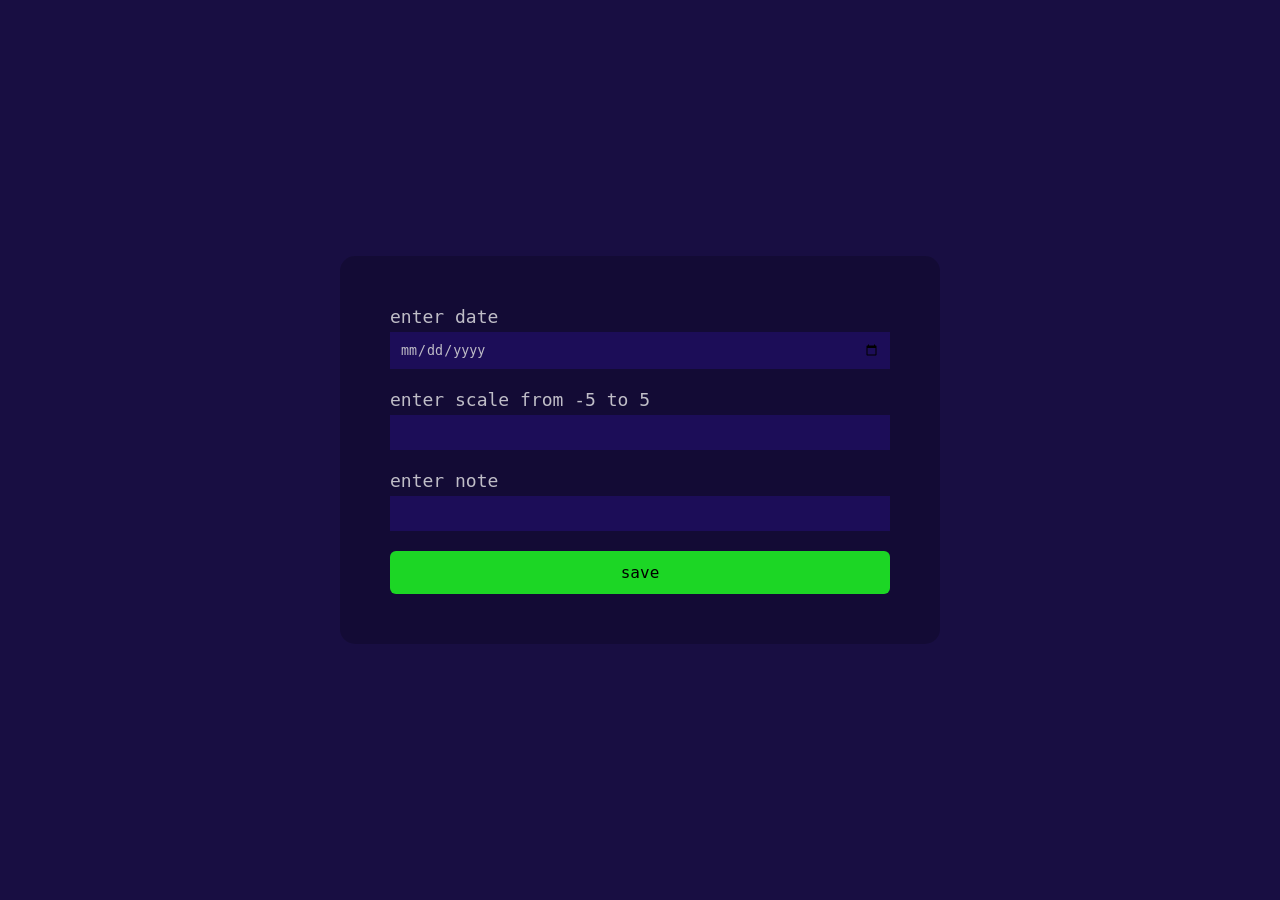
==== index_1.html @ 664de77d "Initial commit" ====
<!DOCTYPE html>
<html lang="en">
<head>
  <meta charset="UTF-8">
  <meta name="viewport" content="width=device-width, initial-scale=1.0">
  <title>My Tracker</title>
  <link rel="stylesheet" href="./styles.css">
</head>
<body>
    <main class="container">
        <form id="form">

            <label for="date">enter date</label>
            <input type="date" id="date" required>
    
            <label for="scale">enter scale from -5 to 5</label>
            <input type="number" min= "-5" max= "5" id="scale" required>
    
            <label for="note">enter note</label>
            <input type="text" id="note" required>
    
            <button type="submit">save</button>
            
        </form>
    </main>
    <script src="./index_1.js"></script>
</body>
</html>
---- styles.css ----
* {
    box-sizing: border-box;
}
:root {
    --primary-bg: rgb(24, 14, 66);
    --primary-bg-op: rgba(38, 16, 125, 0.5);

    --font-color: rgb(191, 189, 199);

    --accent-hover: rgba(28, 214, 37, 0.7);
    --accent: rgb(28, 214, 37);

    --scroll-track-dark: rgba(255, 255, 255, 0.05);
}
body {
    display: flex;
    justify-content: center;
    align-items: center;

    height: 100%;
    min-height: 100vh;

    margin: 0;

    font-family: monospace;
    text-align: center;
    font-size: 18px;

    background-color: var(--primary-bg);
    color: white;
}
.container {
    width: 90%;
    width: 100%;
    max-width: 600px;
    background: rgba(0, 0, 0, 0.2);
    border-radius: 15px;
    padding: 20px;
}

/*form*/
#form {
    display: flex;
    flex-direction: column;
    text-align: left;
    padding: 30px;
}
input {
    margin-bottom: 20px;
    padding: 10px;
    background-color: var(--primary-bg-op);
    border-style: none;
    color: var(--font-color);
    font-family: inherit;
}
label {
    margin-bottom: 5px;
    color: var(--font-color);
}

/*button*/
button {
    padding: 12px;
    border-radius: 6px;
    background-color: var(--accent);
    cursor: pointer;
    font-size: 16px;
    font-family: monospace;
    transition: background-color 0.3s ease, transform 0.1s active;
    border: none;
}
button:hover {
    background-color: var(--accent-hover);
    transform: scale(0.98);
}

/*chart*/
.chart-wrapper {
    width: 95%;          
    margin: 0 auto;
    overflow-x: auto;    
}
.chart-area {
    height: 500px; 
    min-width: 100%;   
}

/*scrollbar*/
.chart-wrapper::-webkit-scrollbar {
    height: 8px;
    background-color: var(--primary-bg);
}

.chart-wrapper::-webkit-scrollbar-thumb {
    background-color: var(--primary-bg-op); 
    border-radius: 10px;
}

.chart-wrapper::-webkit-scrollbar-thumb:hover {
    background-color: var(--accent); 
}

.chart-wrapper::-webkit-scrollbar-track {
    background: var(--scroll-track-dark); 
    border-radius: 10px;
}
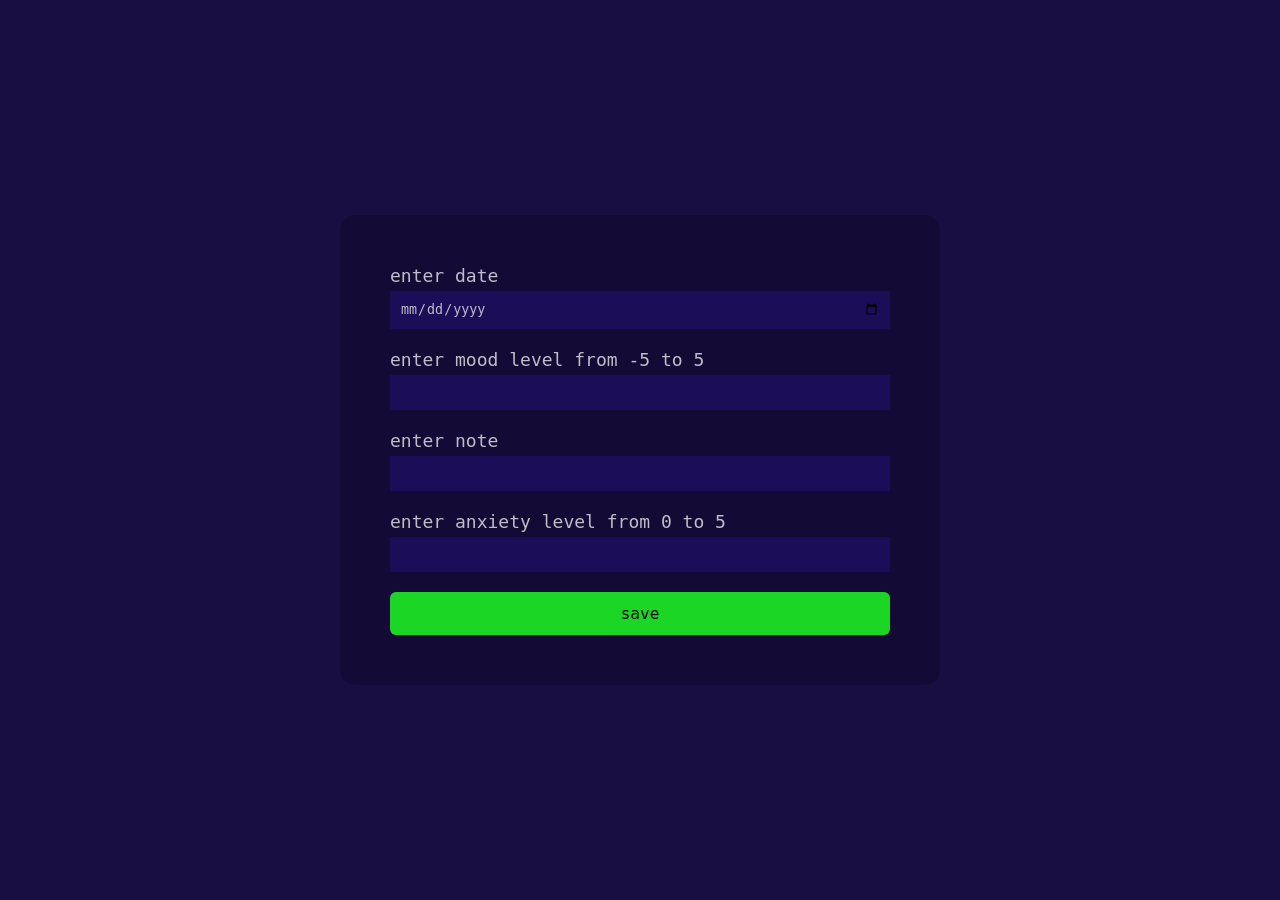
==== commit bec9b8be: "Added anxiety scale" ====
--- a/index_1.html
+++ b/index_1.html
@@ -13,11 +13,14 @@
             <label for="date">enter date</label>
             <input type="date" id="date" required>
     
-            <label for="scale">enter scale from -5 to 5</label>
+            <label for="scale">enter mood level from -5 to 5</label>
             <input type="number" min= "-5" max= "5" id="scale" required>
     
             <label for="note">enter note</label>
             <input type="text" id="note" required>
+
+            <label for="anxiety">enter anxiety level from 0 to 5</label>
+            <input type="number" id="anxiety" required>
     
             <button type="submit">save</button>
             
